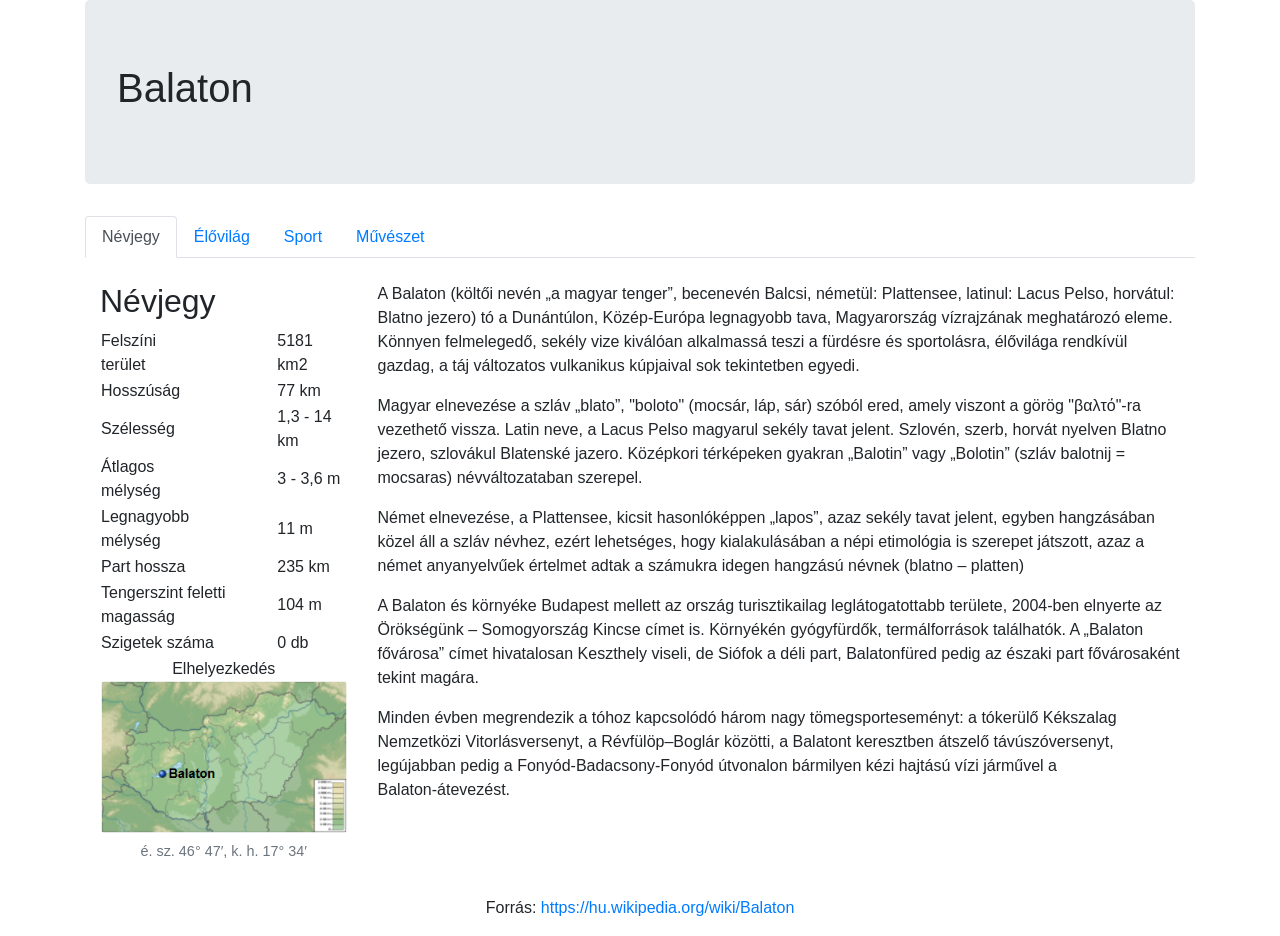
==== balaton_forras/balaton.html @ 52cc173a "kezdes" ====
﻿<!DOCTYPE html>
<html>
<head>
  <meta name="viewport" content="width=device-width, initial-scale=1">
  <link rel="stylesheet" href="bootstrap.min.css">
  <script src="jquery.min.js"></script>
  <script src="popper.min.js"></script>
  <script src="bootstrap.min.js"></script>
</head>
<body>

<div class="container">
  <div id="fej" class="jumbotron">
    <h1>Balaton</h1>
  </div>

  <!-- Nav tabs -->
  <ul class="nav nav-tabs" role="tablist">
    <li class="nav-item">
      <a class="nav-link active menu" data-toggle="tab" href="#home">Névjegy</a>
    </li>
    <li class="nav-item">
      <a class="nav-link menu" data-toggle="tab" href="#menu1">Élővilág</a>
    </li>
    <li class="nav-item">
      <a class="nav-link menu" data-toggle="tab" href="#menu2">Sport</a>
    </li>
    <li class="nav-item">
      <a class="nav-link menu" data-toggle="tab" href="#menu3">Művészet</a>
    </li>
  </ul>

  <!-- Tab panes -->
  <div class="tab-content">
    <div id="home" class="container tab-pane active"><br>
      <div class="row">
          <div class="col-md-4 col-xl-3">
                <h2>Névjegy</h2>
                <table>
                    <tr>
                        <td>Felszíni<br>terület</td>
                        <td>5181 km2</td>
                    </tr>
                    <tr>
                        <td>Hosszúság</td>
                        <td>77 km</td>
                    </tr>
                    <tr>
                        <td>Szélesség</td>
                        <td>1,3 - 14 km</td>
                    </tr>
                    <tr>
                        <td>Átlagos<br>mélység</td>
                        <td>3 - 3,6 m</td>
                    </tr>
                    <tr>
                        <td>Legnagyobb<br>mélység</td>
                        <td>11 m</td>
                    </tr>
                    <tr>
                        <td>Part hossza</td>
                        <td>235 km</td>
                    </tr>
                    <tr>
                        <td>Tengerszint feletti magasság</td>
                        <td>104 m</td>
                    </tr>
                    <tr>
                        <td>Szigetek száma</td>
                        <td>0 db</td>
                    </tr>
                    <tr>
                        <td colspan="2" class="text-center">
                            Elhelyezkedés<br>
                            <figure class="figure">
                              <img src="map.png" class="figure-img rounded img-fluid w-100" alt="Elhelyezkedés" title="Elhelyezkedés">
                              <figcaption class="figure-caption text-center">é. sz. 46° 47′, k. h. 17° 34′</figcaption>
                            </figure>
                        </td>
                    </tr>
                </table>
          </div>
          <div class="col-md-8 col-xl-9">
            <p>A Balaton (költői nevén „a magyar tenger”, becenevén Balcsi, németül: Plattensee, latinul: Lacus Pelso, horvátul: Blatno jezero) tó a Dunántúlon, Közép-Európa legnagyobb tava, Magyarország vízrajzának meghatározó eleme. Könnyen felmelegedő, sekély vize kiválóan alkalmassá teszi a fürdésre és sportolásra, élővilága rendkívül gazdag, a táj változatos vulkanikus kúpjaival sok tekintetben egyedi.</p>
            <p>Magyar elnevezése a szláv „blato”, "boloto" (mocsár, láp, sár) szóból ered, amely viszont a görög "βαλτό"-ra vezethető vissza. Latin neve, a Lacus Pelso magyarul sekély tavat jelent. Szlovén, szerb, horvát nyelven Blatno jezero, szlovákul Blatenské jazero. Középkori térképeken gyakran „Balotin” vagy „Bolotin” (szláv balotnij = mocsaras) névváltozataban szerepel.</p>
            <p>Német elnevezése, a Plattensee, kicsit hasonlóképpen „lapos”, azaz sekély tavat jelent, egyben hangzásában közel áll a szláv névhez, ezért lehetséges, hogy kialakulásában a népi etimológia is szerepet játszott, azaz a német anyanyelvűek értelmet adtak a számukra idegen hangzású névnek (blatno – platten)</p>
            <p>A Balaton és környéke Budapest mellett az ország turisztikailag leglátogatottabb területe, 2004-ben elnyerte az Örökségünk – Somogyország Kincse címet is. Környékén gyógyfürdők, termálforrások találhatók. A „Balaton fővárosa” címet hivatalosan Keszthely viseli, de Siófok a déli part, Balatonfüred pedig az északi part fővárosaként tekint magára.</p>
            <p>Minden évben megrendezik a tóhoz kapcsolódó három nagy tömegsporteseményt: a tókerülő Kékszalag Nemzetközi Vitorlásversenyt, a Révfülöp–Boglár közötti, a Balatont keresztben átszelő távúszóversenyt, legújabban pedig a Fonyód-Badacsony-Fonyód útvonalon bármilyen kézi hajtású vízi járművel a Balaton-átevezést.</p>
          </div>
      </div>
    </div>

    <div id="menu1" class="container tab-pane fade"><br>
      <div class="row">
        <div class="col-lg-5">
          <h2>Növényvilág</h2>
          <p>A hínárféléket a balatoni strandokon is megtaláljuk közülük gyakoribbak a süllőhínár-fajok Füzéres süllőhínár (Myriophyllum) és a békaszőlő-fajok (Potamogeton). Az elsősorban a közönséges nád (Phragmithes australis) által alkotott nádasok a part mentén, leginkább az északi parton maradtak fenn. Egy 2017-es feltérképezés szerint mintegy 1205 hektár nádas volt a Balaton medrében, az öt évvel korábbi 1230 hektárral szemben. Társulásalkotó növénye elsősorban a keskenylevelű gyékény (Typha angustifolia) és többek között a tavi káka (Schoenoplectus lacustris), valamint a zsombéksás (Carex elata).</p>
          <figure class="figure">
            <img src="nadas.jpg" class="figure-img rounded img-fluid w-100" alt="Nádas" title="Nádas">
            <figcaption class="figure-caption text-center">Jellegzetes nádas a tó kenesei partján. A balatoni nádasok területe megközelítőleg 12 km², amelynek 73%-a az északi parton van.</figcaption>
          </figure>
          <p>A tó környékének rendkívül gazdag növényvilágára jellemző, hogy a molyhos és cseres tölgyes erdőségek a legelterjedtebbek, amelyeket sok helyütt telepített fenyőerdők váltanak. Különleges fenyőféléket tekinthet meg az érdeklődő a Folly Arborétumban Badacsonyörsön. A Balaton-felvidéki Nemzeti Park címernövénye, a Balaton-felvidék néhány láprétjén nyíló lisztes kankalin (Primula farinosa) mellett több más pompás szirmú virág is honos itt, ilyen a tavaszi hérics, a fekete kökörcsin és a citromillatú nagyezerjófű.</p>
        </div>
        <div class="col-lg-7">
          <h2>Állatvilág</h2>
          <p>A tó élővilágának jelentős részét a szabad szemmel általában nem látható algafajok teszik ki, amelyek a Balaton legfontosabb szervesanyag termelői és újabb és újabb fajok kerülnek elő a tóból.  Az algák mennyiségét alapvetően a tápanyagterhelés hosszútávú alakulása szabja meg. A tó algásodását (eutrofizáció) csökkenteni kell, mert az idegenforgalmi vonzerejét csökkenti a folyamat.</p>
          <p>A Balaton, lévén hazánk legnagyobb állóvize, halfaunája nagyon értékes. Az érdeklődők a legrészletesebben a <!--http://bodorka.info.hu--> Balatoni Vízivilág Látogatóközpontban tájékozódhatnak a vidék halaival. A tóban, a vele összefüggő Kis-Balatonban és a vízgyűjtő területén található 40 vízfolyásban 37 halfaj fordul elő, ebből a Balatonban 15-17 faj él meg. Az itt élő halak 80%-át a keszegfélék alkotják. Ezek közül a leggyakoribb a dévérkeszeg, a karikakeszeg, a bodorka és a vörösszárnyú keszeg.</p>
          <p>A tó Európa egyik legjelentősebb vízimadár-élőhelye. Kiterjedt nádasai számos madárfaj számára nyújtanak fészkelő helyet. A legismertebb madár, a Balaton legnagyobb röpképes madara, a bütykös hattyú (Cygnus olor), amely a nádasban építi nagy méretű úszó fészkét, fészekhagyó fiókáit azonban kikelésük után gyakran a strandok közelében neveli fel, ahol könnyen jut hozzá a táplálékhoz, mivel a nyaralók rendszeresen etetik őket.</p>
          <p>Őshonos balatoni halfajok:</p>
          <div class="row">
            <div class="col-4">
              <ul id="halLista">
                <li onmouseover="halinfo('balin');">Balin</li>
                <li onmouseover="halinfo('bodorka');">Bodorka</li>
                <li onmouseover="halinfo('deverkeszeg');">Dévérkeszeg</li>
                <li onmouseover="halinfo('karikakeszeg');">Karikakeszeg</li>
                <li onmouseover="halinfo('ponty');">Ponty</li>
                <li onmouseover="halinfo('fogassullo');">Fogassüllő</li>
                <li onmouseover="halinfo('csuka');">Csuka</li>
                <li onmouseover="halinfo('compo');">Compó</li>
                <li onmouseover="halinfo('fejes');">Fejes domolykó</li>
                <li onmouseover="halinfo('garda');">Garda</li>
              </ul>
            </div>
            <div class="col-8">
              <figure class="figure">
                <div id="sugo">
                  Kattint halfaj nevére, amiről többet szeretnél megtudni...
                </div>
                <a target="_blank">
                  <img id="halKep" class="figure-img rounded img-fluid w-100">
                </a>
                <figcaption id="halNevek" class="figure-caption text-center"></figcaption>
              </figure>
            </div>
          </div>
        </div>
      </div>
    </div>
    
    <div id="menu2" class="container tab-pane fade"><br>
      <div class="row">
        <div class="col-md-12">
          <h2>Sport</h2>
          <p>A magyar úszósport megszületése Szekrényessy Kálmán nevéhez fűződik, aki az első Balaton-átúszó volt. 1880. augusztus 29-én úszta át a tavat Siófok-Balatonfüred között, de ez a 14 kilométeres táv, túlságosan hosszúnak bizonyult ahhoz, hogy tömegsport-rendezvénnyé válhasson. 1967-ig Szekrényessy-emlékverseny néven megtartották még az eredeti Siófok-Balatonfüred távúszó versenyt. 1983-tól kezdődően rendezik meg a mai formájában is ismert Balaton-átúszást, a Révfülöp és Balatonboglár közti 5200 méteres távon.</p>
          <p>Szekrényessy Kálmán nevéhez számos hazai sportág meghonosítása köthető (többek között a görkorcsolya, de kerékpár szavunk megalkotóját is benne tisztelhetjük). 1879-től számos balatoni úszó, kajak, és vitorlásversenyt szervezett a tóra, sőt a Balaton mellett rendszeres léghajós repülő kirándulásokat is biztosított, hisz Zeppelin barátjaként az első magyar léghajókonstruktőrünkként is ismertté vált.</p>
          <p>Minden évben megrendezik a tóhoz kapcsolódó három nagy tömegsporteseményt: a tókerülő Kékszalag Nemzetközi Vitorlásversenyt, a Révfülöp–Boglár közötti, a Balatont keresztben átszelő távúszóversenyt, legújabban pedig a Fonyód-Badacsony-Fonyód útvonalon bármilyen kézi hajtású vízi járművel a Balaton-átevezést.</p>
          <figure class="figure">
            <img src="nemere2.jpg" class="figure-img rounded img-fluid w-100" alt="Nemere II. cirkáló" title="Nemere II. cirkáló">
            <figcaption class="figure-caption text-center">A Nemere II. 75-ös cirkáló (Schärenkreutzer), a Balaton legendás zászlóshajója 2015-ben</figcaption>
          </figure>
        </div>
      </div>
    </div>

    <div id="menu3" class="container tab-pane fade"><br>
      <div class="row">
        <div class="col-md-12">
          <h2>Művészet</h2>
          <p>A legnagyobb magyar tó a népdaloktól az irodalmon át a képzőművészetig egy sor műfaj témája lett.</p>
          <figure class="figure">
            <img src="seuso.png" class="figure-img rounded img-fluid w-100" alt="Seosu-kincs" title="Seosu-kincs">
            <figcaption class="figure-caption text-center">A Seuso-kincs egyik ezüsttálján rómaiak vaddisznóvadászatát ábrázoló dombormű van, a „tál peremén körben medve, antilop, leopárd, vadszamár, vadkan, gazella, nyúl vadászatának jeleneteit és a vadászatról a zsákmánnyal hazatérőket ábrázolták”. A tálon PELSO felirat van, ezen a néven ismerték a mai Balatont</figcaption>
          </figure>
          <p>A magyar festők az 1850-es évektől fedezték fel a tó szépségét. 2008 nyarán a keszthelyi Festetics-kastély kiállítótermében húsz 19. és 20. századi magyar festőművész, köztük Szinyei Merse Pál, Mészöly Géza, Csók István, Egry József, Bernáth Aurél, Mikus Gyula, Brodszky Sándor, Telepy Károly, Iványi-Grünwald Béla száz Balaton-képét mutatták be.</p>
          <p>A Balaton-vidék történetét, a 19. századi társasági és társadalmi életét anekdotákkal, hiteles történetekkel Eötvös Károly írta meg 1900-ban, az Utazás a Balaton körül című alapvető művében. A Balatoni Egylet létrejöttekor különböző szakosztályokat választottak, az irodalmi szakosztály elnöke Jókai Mór lett, aki mint füredi nyaralótulajdonos személyesen vett részt az alakuló ülésen. Az arany ember című regényében Jókai is ír a szeszélyes balatoni időjárásról.</p>
          <p>Bujtor István színművész az általa kitalált és megformált filmbéli (A Pogány Madonna, Hamis a baba) Ötvös Csöpi nyomozó karakterét is a Balatonra, Balatonfüredre helyezte, ahol Csöpi nyomoz és vitorlázik, mivel a színész maga is nagy kedvelője volt a tónak és a vitorlázásnak.</p>
        </div>
      </div>
    </div>
  </div>
</div>

<footer class="text-center py-3">Forrás: <a href="https://hu.wikipedia.org/wiki/Balaton">https://hu.wikipedia.org/wiki/Balaton</a></footer>

</body>
</html>
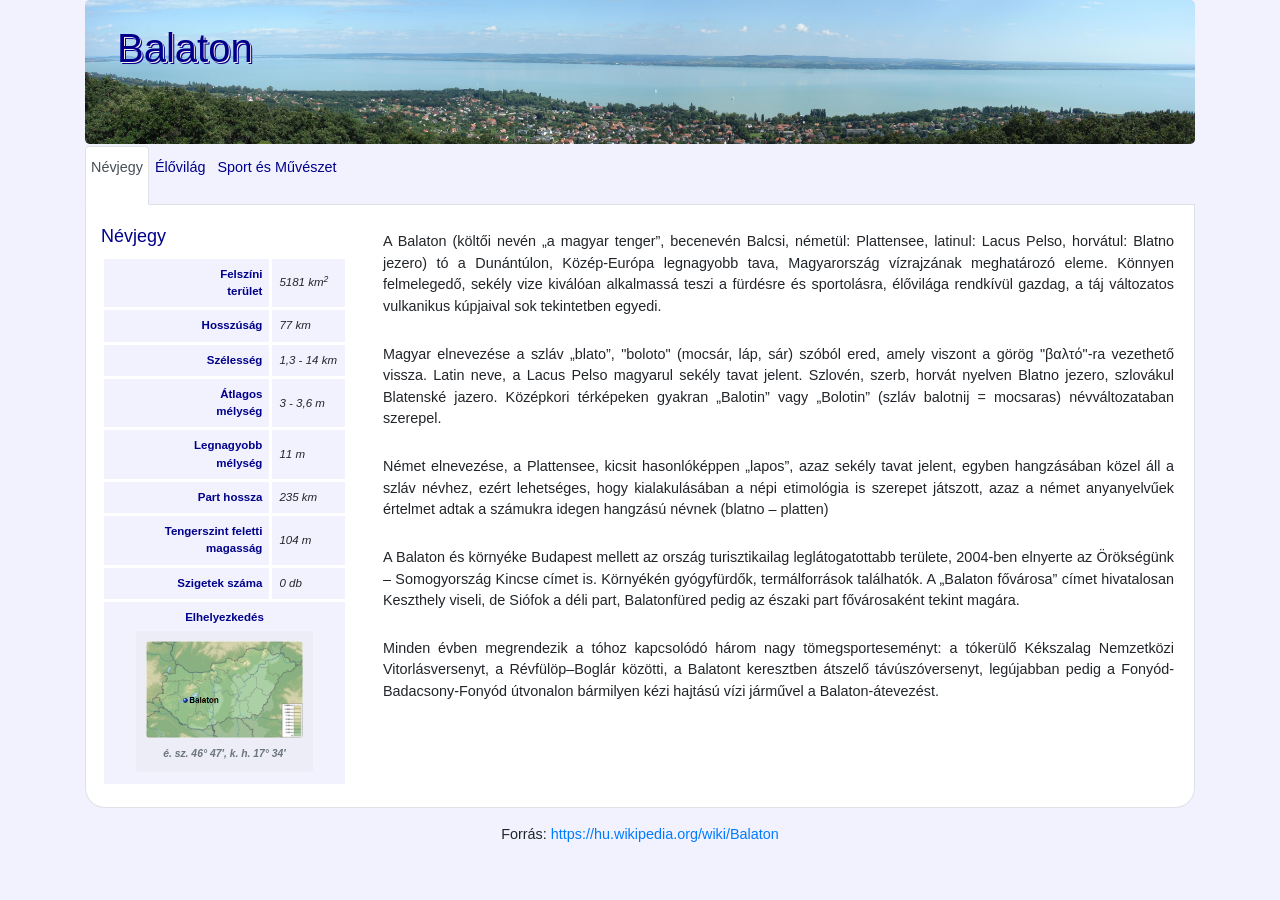
==== commit a4e3ea54: "menupont kesz osszesitve" ====
--- a/balaton_forras/balaton.html
+++ b/balaton_forras/balaton.html
@@ -1,11 +1,15 @@
 ﻿<!DOCTYPE html>
 <html>
-<head>
+<head lang="hu">
+  <meta charset="UTF-8">
   <meta name="viewport" content="width=device-width, initial-scale=1">
   <link rel="stylesheet" href="bootstrap.min.css">
   <script src="jquery.min.js"></script>
   <script src="popper.min.js"></script>
   <script src="bootstrap.min.js"></script>
+  <link rel="stylesheet" href="balaton.css">
+  <script src="balaton.js"></script>
+  <title>Balaton</title>
 </head>
 <body>
 
@@ -23,10 +27,7 @@
       <a class="nav-link menu" data-toggle="tab" href="#menu1">Élővilág</a>
     </li>
     <li class="nav-item">
-      <a class="nav-link menu" data-toggle="tab" href="#menu2">Sport</a>
-    </li>
-    <li class="nav-item">
-      <a class="nav-link menu" data-toggle="tab" href="#menu3">Művészet</a>
+      <a class="nav-link menu" data-toggle="tab" href="#menu2">Sport és Művészet</a>
     </li>
   </ul>
 
@@ -39,7 +40,7 @@
                 <table>
                     <tr>
                         <td>Felszíni<br>terület</td>
-                        <td>5181 km2</td>
+                        <td>5181 km<sup>2</sup></td>
                     </tr>
                     <tr>
                         <td>Hosszúság</td>
@@ -140,7 +141,7 @@
     
     <div id="menu2" class="container tab-pane fade"><br>
       <div class="row">
-        <div class="col-md-12">
+        <div class="col-lg-6">
           <h2>Sport</h2>
           <p>A magyar úszósport megszületése Szekrényessy Kálmán nevéhez fűződik, aki az első Balaton-átúszó volt. 1880. augusztus 29-én úszta át a tavat Siófok-Balatonfüred között, de ez a 14 kilométeres táv, túlságosan hosszúnak bizonyult ahhoz, hogy tömegsport-rendezvénnyé válhasson. 1967-ig Szekrényessy-emlékverseny néven megtartották még az eredeti Siófok-Balatonfüred távúszó versenyt. 1983-tól kezdődően rendezik meg a mai formájában is ismert Balaton-átúszást, a Révfülöp és Balatonboglár közti 5200 méteres távon.</p>
           <p>Szekrényessy Kálmán nevéhez számos hazai sportág meghonosítása köthető (többek között a görkorcsolya, de kerékpár szavunk megalkotóját is benne tisztelhetjük). 1879-től számos balatoni úszó, kajak, és vitorlásversenyt szervezett a tóra, sőt a Balaton mellett rendszeres léghajós repülő kirándulásokat is biztosított, hisz Zeppelin barátjaként az első magyar léghajókonstruktőrünkként is ismertté vált.</p>
@@ -150,23 +151,23 @@
             <figcaption class="figure-caption text-center">A Nemere II. 75-ös cirkáló (Schärenkreutzer), a Balaton legendás zászlóshajója 2015-ben</figcaption>
           </figure>
         </div>
+            <div class="col-lg-6">
+              <h2>Művészet</h2>
+              <p>A legnagyobb magyar tó a népdaloktól az irodalmon át a képzőművészetig egy sor műfaj témája lett.</p>
+              <figure class="figure">
+                <img src="seuso.png" class="figure-img rounded img-fluid w-100" alt="Seosu-kincs" title="Seosu-kincs">
+                <figcaption class="figure-caption text-center">A Seuso-kincs egyik ezüsttálján rómaiak vaddisznóvadászatát ábrázoló dombormű van, a „tál peremén körben medve, antilop, leopárd, vadszamár, vadkan, gazella, nyúl vadászatának jeleneteit és a vadászatról a zsákmánnyal hazatérőket ábrázolták”. A tálon PELSO felirat van, ezen a néven ismerték a mai Balatont</figcaption>
+              </figure>
+              <p>A magyar festők az 1850-es évektől fedezték fel a tó szépségét. 2008 nyarán a keszthelyi Festetics-kastély kiállítótermében húsz 19. és 20. századi magyar festőművész, köztük Szinyei Merse Pál, Mészöly Géza, Csók István, Egry József, Bernáth Aurél, Mikus Gyula, Brodszky Sándor, Telepy Károly, Iványi-Grünwald Béla száz Balaton-képét mutatták be.</p>
+              <p>A Balaton-vidék történetét, a 19. századi társasági és társadalmi életét anekdotákkal, hiteles történetekkel Eötvös Károly írta meg 1900-ban, az Utazás a Balaton körül című alapvető művében. A Balatoni Egylet létrejöttekor különböző szakosztályokat választottak, az irodalmi szakosztály elnöke Jókai Mór lett, aki mint füredi nyaralótulajdonos személyesen vett részt az alakuló ülésen. Az arany ember című regényében Jókai is ír a szeszélyes balatoni időjárásról.</p>
+              <p>Bujtor István színművész az általa kitalált és megformált filmbéli (A Pogány Madonna, Hamis a baba) Ötvös Csöpi nyomozó karakterét is a Balatonra, Balatonfüredre helyezte, ahol Csöpi nyomoz és vitorlázik, mivel a színész maga is nagy kedvelője volt a tónak és a vitorlázásnak.</p>
+            </div>
+        
       </div>
     </div>
 
     <div id="menu3" class="container tab-pane fade"><br>
-      <div class="row">
-        <div class="col-md-12">
-          <h2>Művészet</h2>
-          <p>A legnagyobb magyar tó a népdaloktól az irodalmon át a képzőművészetig egy sor műfaj témája lett.</p>
-          <figure class="figure">
-            <img src="seuso.png" class="figure-img rounded img-fluid w-100" alt="Seosu-kincs" title="Seosu-kincs">
-            <figcaption class="figure-caption text-center">A Seuso-kincs egyik ezüsttálján rómaiak vaddisznóvadászatát ábrázoló dombormű van, a „tál peremén körben medve, antilop, leopárd, vadszamár, vadkan, gazella, nyúl vadászatának jeleneteit és a vadászatról a zsákmánnyal hazatérőket ábrázolták”. A tálon PELSO felirat van, ezen a néven ismerték a mai Balatont</figcaption>
-          </figure>
-          <p>A magyar festők az 1850-es évektől fedezték fel a tó szépségét. 2008 nyarán a keszthelyi Festetics-kastély kiállítótermében húsz 19. és 20. századi magyar festőművész, köztük Szinyei Merse Pál, Mészöly Géza, Csók István, Egry József, Bernáth Aurél, Mikus Gyula, Brodszky Sándor, Telepy Károly, Iványi-Grünwald Béla száz Balaton-képét mutatták be.</p>
-          <p>A Balaton-vidék történetét, a 19. századi társasági és társadalmi életét anekdotákkal, hiteles történetekkel Eötvös Károly írta meg 1900-ban, az Utazás a Balaton körül című alapvető művében. A Balatoni Egylet létrejöttekor különböző szakosztályokat választottak, az irodalmi szakosztály elnöke Jókai Mór lett, aki mint füredi nyaralótulajdonos személyesen vett részt az alakuló ülésen. Az arany ember című regényében Jókai is ír a szeszélyes balatoni időjárásról.</p>
-          <p>Bujtor István színművész az általa kitalált és megformált filmbéli (A Pogány Madonna, Hamis a baba) Ötvös Csöpi nyomozó karakterét is a Balatonra, Balatonfüredre helyezte, ahol Csöpi nyomoz és vitorlázik, mivel a színész maga is nagy kedvelője volt a tónak és a vitorlázásnak.</p>
-        </div>
-      </div>
+      
     </div>
   </div>
 </div>
--- a/balaton_forras/balaton.css
+++ b/balaton_forras/balaton.css
@@ -0,0 +1,117 @@
+body{
+    background-color: rgba(0,0,255,5%);
+    font-size:90%;
+}
+
+#fej{
+    background-image: url('fej2.jpg');
+    background-size: cover;
+    background-repeat: no-repeat;
+    background-position: center;    
+}
+
+#fej h1{
+    margin-top: -40px;
+    color: darkblue;
+    text-shadow:1px 1px 0px #ffeeee, 2px 2px 0px darkblue; 
+}
+
+.menu{
+    color:darkblue;
+    margin-top: -30px;
+    padding: 10px 5px 25px;
+}
+
+h2{
+    font-size: 125%;
+    color: darkblue;    
+}
+
+.tab-pane{
+    background-color: white;
+    border-left: 1px solid rgb(222,226,230); 
+    border-bottom: 1px solid rgb(222,226,230); 
+    border-right: 1px solid rgb(222,226,230); 
+    padding-bottom: 20px;
+    border-bottom-left-radius: 20px;
+    border-bottom-right-radius: 20px;
+}
+
+table{
+    font-size: 80%;
+    margin: auto;
+}
+
+td{
+    background-color: rgba(0,0,255,5%);
+    border: 3px solid white;
+    padding: 7px;
+}
+
+td span {
+    font-weight: normal;
+    font-style: italic;
+    color: black;
+}
+
+td:first-child{
+    text-align: right;
+    font-weight: bold;
+    color: darkblue;
+}
+td:nth-child(2){
+    font-style: italic;
+}
+
+p{
+    text-align: justify;
+    padding: 5px;
+}
+figure{
+    background-color: rgba(222,226,230,35%);
+    padding: 10px;
+    margin: 5px 25px;
+}
+
+figcaption{
+    font-style: italic;
+}
+
+blockquote{
+    margin: 5px 25px;
+    border-left: 15px solid rgb(222,226,230);
+    background-color: rgba(222,226,230,35%);
+    font-style: italic;
+    border-radius: 20px;
+}
+
+#halLista{
+    cursor: pointer;
+    list-style-type: none;
+    padding-left: 0px;
+    margin-left: 0px;
+}
+
+#halLista li {
+    height: 35px;
+    vertical-align: middle;
+    padding: 0px;
+    padding-right: 21px;
+    line-height: 95%;
+    font-size: 95%;
+}
+
+#halLista li:hover{
+    background-image: url('nyil.png');
+    background-repeat: no-repeat;
+    background-position-x: right;
+    background-size: 20px 20px;
+}
+
+#sugo{
+    color: rgb(175,175,175);
+    padding: 25px;
+    letter-spacing: 120%;
+    font-style: italic;
+    text-align: center;
+}
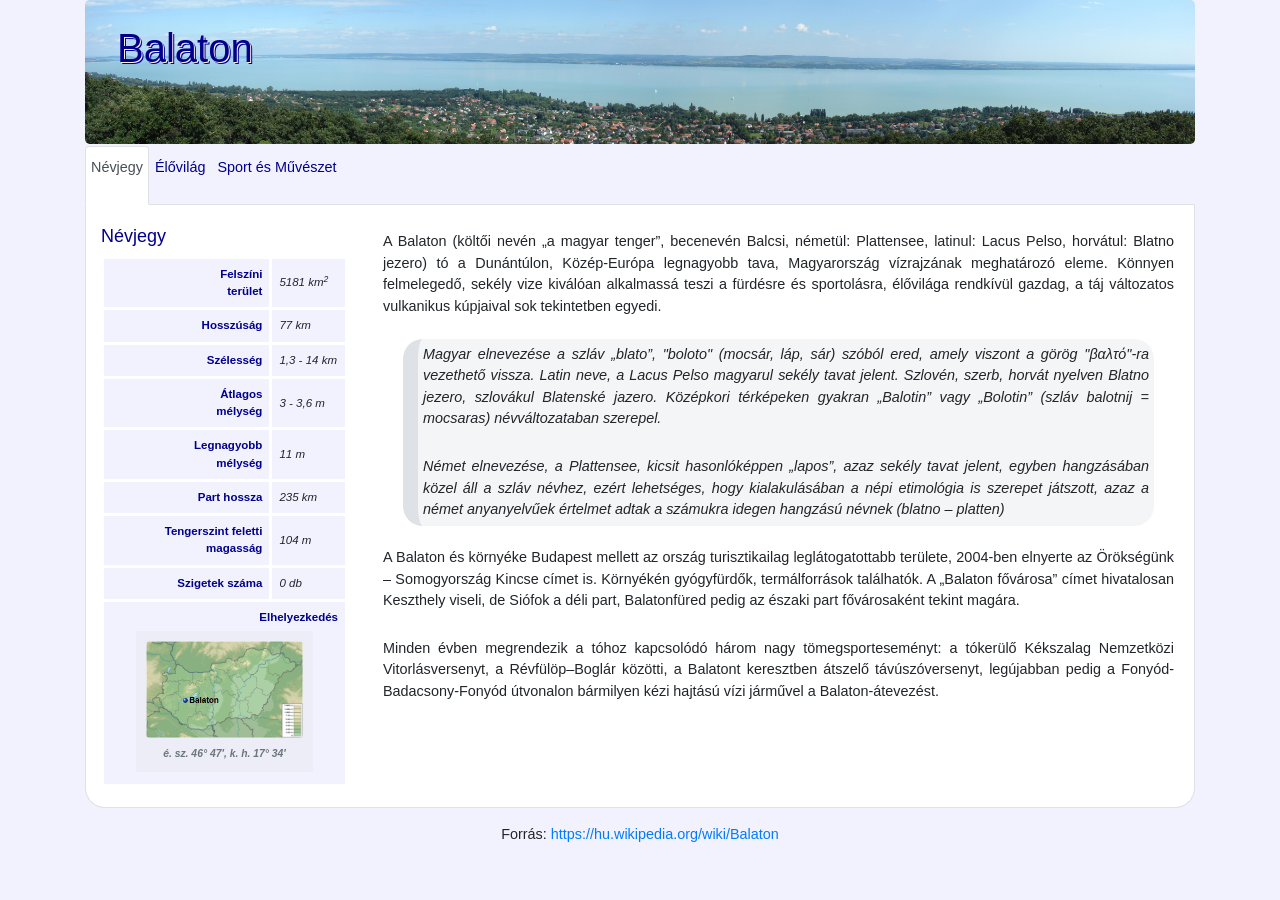
==== commit c0362447: "felsorolas kesz, hal url beillesztve" ====
--- a/balaton_forras/balaton.html
+++ b/balaton_forras/balaton.html
@@ -71,7 +71,7 @@
                         <td>0 db</td>
                     </tr>
                     <tr>
-                        <td colspan="2" class="text-center">
+                        <td colspan="2" class="text-center,">
                             Elhelyezkedés<br>
                             <figure class="figure">
                               <img src="map.png" class="figure-img rounded img-fluid w-100" alt="Elhelyezkedés" title="Elhelyezkedés">
@@ -83,8 +83,10 @@
           </div>
           <div class="col-md-8 col-xl-9">
             <p>A Balaton (költői nevén „a magyar tenger”, becenevén Balcsi, németül: Plattensee, latinul: Lacus Pelso, horvátul: Blatno jezero) tó a Dunántúlon, Közép-Európa legnagyobb tava, Magyarország vízrajzának meghatározó eleme. Könnyen felmelegedő, sekély vize kiválóan alkalmassá teszi a fürdésre és sportolásra, élővilága rendkívül gazdag, a táj változatos vulkanikus kúpjaival sok tekintetben egyedi.</p>
-            <p>Magyar elnevezése a szláv „blato”, "boloto" (mocsár, láp, sár) szóból ered, amely viszont a görög "βαλτό"-ra vezethető vissza. Latin neve, a Lacus Pelso magyarul sekély tavat jelent. Szlovén, szerb, horvát nyelven Blatno jezero, szlovákul Blatenské jazero. Középkori térképeken gyakran „Balotin” vagy „Bolotin” (szláv balotnij = mocsaras) névváltozataban szerepel.</p>
-            <p>Német elnevezése, a Plattensee, kicsit hasonlóképpen „lapos”, azaz sekély tavat jelent, egyben hangzásában közel áll a szláv névhez, ezért lehetséges, hogy kialakulásában a népi etimológia is szerepet játszott, azaz a német anyanyelvűek értelmet adtak a számukra idegen hangzású névnek (blatno – platten)</p>
+            <blockquote>
+              <p>Magyar elnevezése a szláv „blato”, "boloto" (mocsár, láp, sár) szóból ered, amely viszont a görög "βαλτό"-ra vezethető vissza. Latin neve, a Lacus Pelso magyarul sekély tavat jelent. Szlovén, szerb, horvát nyelven Blatno jezero, szlovákul Blatenské jazero. Középkori térképeken gyakran „Balotin” vagy „Bolotin” (szláv balotnij = mocsaras) névváltozataban szerepel.</p>
+              <p>Német elnevezése, a Plattensee, kicsit hasonlóképpen „lapos”, azaz sekély tavat jelent, egyben hangzásában közel áll a szláv névhez, ezért lehetséges, hogy kialakulásában a népi etimológia is szerepet játszott, azaz a német anyanyelvűek értelmet adtak a számukra idegen hangzású névnek (blatno – platten)</p>
+            </blockquote>
             <p>A Balaton és környéke Budapest mellett az ország turisztikailag leglátogatottabb területe, 2004-ben elnyerte az Örökségünk – Somogyország Kincse címet is. Környékén gyógyfürdők, termálforrások találhatók. A „Balaton fővárosa” címet hivatalosan Keszthely viseli, de Siófok a déli part, Balatonfüred pedig az északi part fővárosaként tekint magára.</p>
             <p>Minden évben megrendezik a tóhoz kapcsolódó három nagy tömegsporteseményt: a tókerülő Kékszalag Nemzetközi Vitorlásversenyt, a Révfülöp–Boglár közötti, a Balatont keresztben átszelő távúszóversenyt, legújabban pedig a Fonyód-Badacsony-Fonyód útvonalon bármilyen kézi hajtású vízi járművel a Balaton-átevezést.</p>
           </div>
@@ -105,22 +107,23 @@
         <div class="col-lg-7">
           <h2>Állatvilág</h2>
           <p>A tó élővilágának jelentős részét a szabad szemmel általában nem látható algafajok teszik ki, amelyek a Balaton legfontosabb szervesanyag termelői és újabb és újabb fajok kerülnek elő a tóból.  Az algák mennyiségét alapvetően a tápanyagterhelés hosszútávú alakulása szabja meg. A tó algásodását (eutrofizáció) csökkenteni kell, mert az idegenforgalmi vonzerejét csökkenti a folyamat.</p>
-          <p>A Balaton, lévén hazánk legnagyobb állóvize, halfaunája nagyon értékes. Az érdeklődők a legrészletesebben a <!--http://bodorka.info.hu--> Balatoni Vízivilág Látogatóközpontban tájékozódhatnak a vidék halaival. A tóban, a vele összefüggő Kis-Balatonban és a vízgyűjtő területén található 40 vízfolyásban 37 halfaj fordul elő, ebből a Balatonban 15-17 faj él meg. Az itt élő halak 80%-át a keszegfélék alkotják. Ezek közül a leggyakoribb a dévérkeszeg, a karikakeszeg, a bodorka és a vörösszárnyú keszeg.</p>
+          <p>A Balaton, lévén hazánk legnagyobb állóvize, halfaunája nagyon értékes. Az érdeklődők a legrészletesebben a <a href="http://bodorka.info.hu" target="_blank">Balatoni Vízivilág Látogatóközpont</a>ban tájékozódhatnak a vidék halaival. A tóban, a vele összefüggő Kis-Balatonban és a vízgyűjtő területén található 40 vízfolyásban 37 halfaj fordul elő, ebből a Balatonban 15-17 faj él meg. Az itt élő halak 80%-át a keszegfélék alkotják. Ezek közül a leggyakoribb a dévérkeszeg, a karikakeszeg, a bodorka és a vörösszárnyú keszeg.</p>
           <p>A tó Európa egyik legjelentősebb vízimadár-élőhelye. Kiterjedt nádasai számos madárfaj számára nyújtanak fészkelő helyet. A legismertebb madár, a Balaton legnagyobb röpképes madara, a bütykös hattyú (Cygnus olor), amely a nádasban építi nagy méretű úszó fészkét, fészekhagyó fiókáit azonban kikelésük után gyakran a strandok közelében neveli fel, ahol könnyen jut hozzá a táplálékhoz, mivel a nyaralók rendszeresen etetik őket.</p>
           <p>Őshonos balatoni halfajok:</p>
           <div class="row">
             <div class="col-4">
               <ul id="halLista">
-                <li onmouseover="halinfo('balin');">Balin</li>
-                <li onmouseover="halinfo('bodorka');">Bodorka</li>
-                <li onmouseover="halinfo('deverkeszeg');">Dévérkeszeg</li>
-                <li onmouseover="halinfo('karikakeszeg');">Karikakeszeg</li>
-                <li onmouseover="halinfo('ponty');">Ponty</li>
-                <li onmouseover="halinfo('fogassullo');">Fogassüllő</li>
-                <li onmouseover="halinfo('csuka');">Csuka</li>
-                <li onmouseover="halinfo('compo');">Compó</li>
-                <li onmouseover="halinfo('fejes');">Fejes domolykó</li>
-                <li onmouseover="halinfo('garda');">Garda</li>
+                <li onclick="halinfo('balin');">Balin</li>
+                <li onclick="halinfo('bodorka');">Bodorka</li>
+                <li onclick="halinfo('deverkeszeg');">Dévérkeszeg</li>
+                <li onclick="halinfo('karikakeszeg');">Karikakeszeg</li>
+                <li onclick="halinfo('ponty');">Ponty</li>
+                <li onclick="halinfo('fogassullo');">Fogassüllő</li>
+                <li onclick="halinfo('csuka');">Csuka</li>
+                <li onclick="halinfo('compo');">Compó</li>
+                <li onclick="halinfo('fejes');">Fejes domolykó</li>
+                <li onclick="halinfo('garda');">Garda</li>
+                <li onclick="halinfo('harcsa');">Harcsa</li>
               </ul>
             </div>
             <div class="col-8">
@@ -128,7 +131,7 @@
                 <div id="sugo">
                   Kattint halfaj nevére, amiről többet szeretnél megtudni...
                 </div>
-                <a target="_blank">
+                <a target="_blank" id="halURL">
                   <img id="halKep" class="figure-img rounded img-fluid w-100">
                 </a>
                 <figcaption id="halNevek" class="figure-caption text-center"></figcaption>
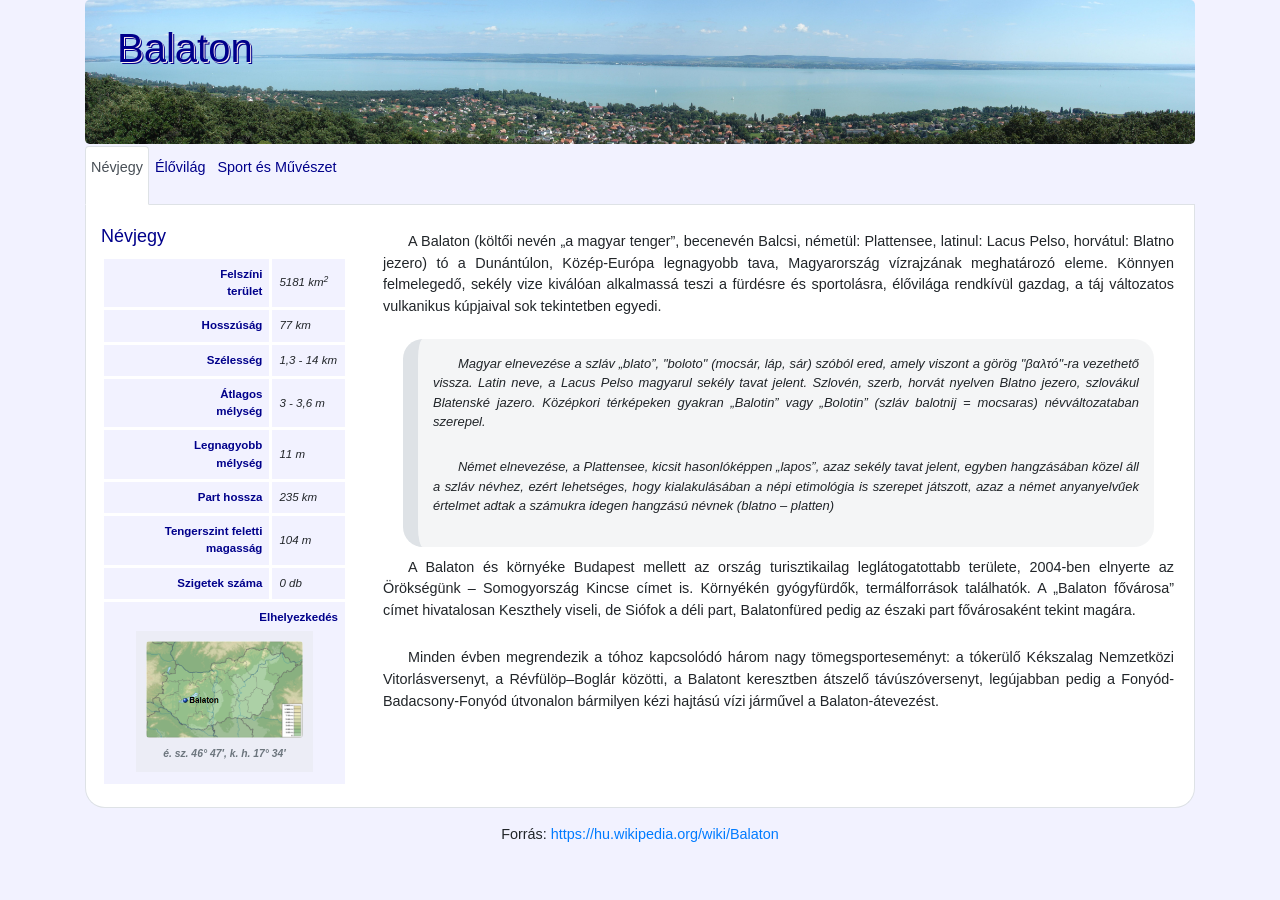
==== commit ef540e7b: "kesz" ====
--- a/balaton_forras/balaton.html
+++ b/balaton_forras/balaton.html
@@ -127,7 +127,7 @@
               </ul>
             </div>
             <div class="col-8">
-              <figure class="figure">
+              <figure class="figure"  id="halURL">
                 <div id="sugo">
                   Kattint halfaj nevére, amiről többet szeretnél megtudni...
                 </div>
--- a/balaton_forras/balaton.css
+++ b/balaton_forras/balaton.css
@@ -58,14 +58,17 @@
     text-align: right;
     font-weight: bold;
     color: darkblue;
+
 }
 td:nth-child(2){
     font-style: italic;
+
 }
 
 p{
     text-align: justify;
     padding: 5px;
+    text-indent: 25px;
 }
 figure{
     background-color: rgba(222,226,230,35%);
@@ -83,6 +86,8 @@
     background-color: rgba(222,226,230,35%);
     font-style: italic;
     border-radius: 20px;
+    padding: 10px;
+    font-size: 90%;
 }
 
 #halLista{
@@ -90,6 +95,7 @@
     list-style-type: none;
     padding-left: 0px;
     margin-left: 0px;
+    float: right;
 }
 
 #halLista li {
@@ -114,4 +120,4 @@
     letter-spacing: 120%;
     font-style: italic;
     text-align: center;
-}+}
